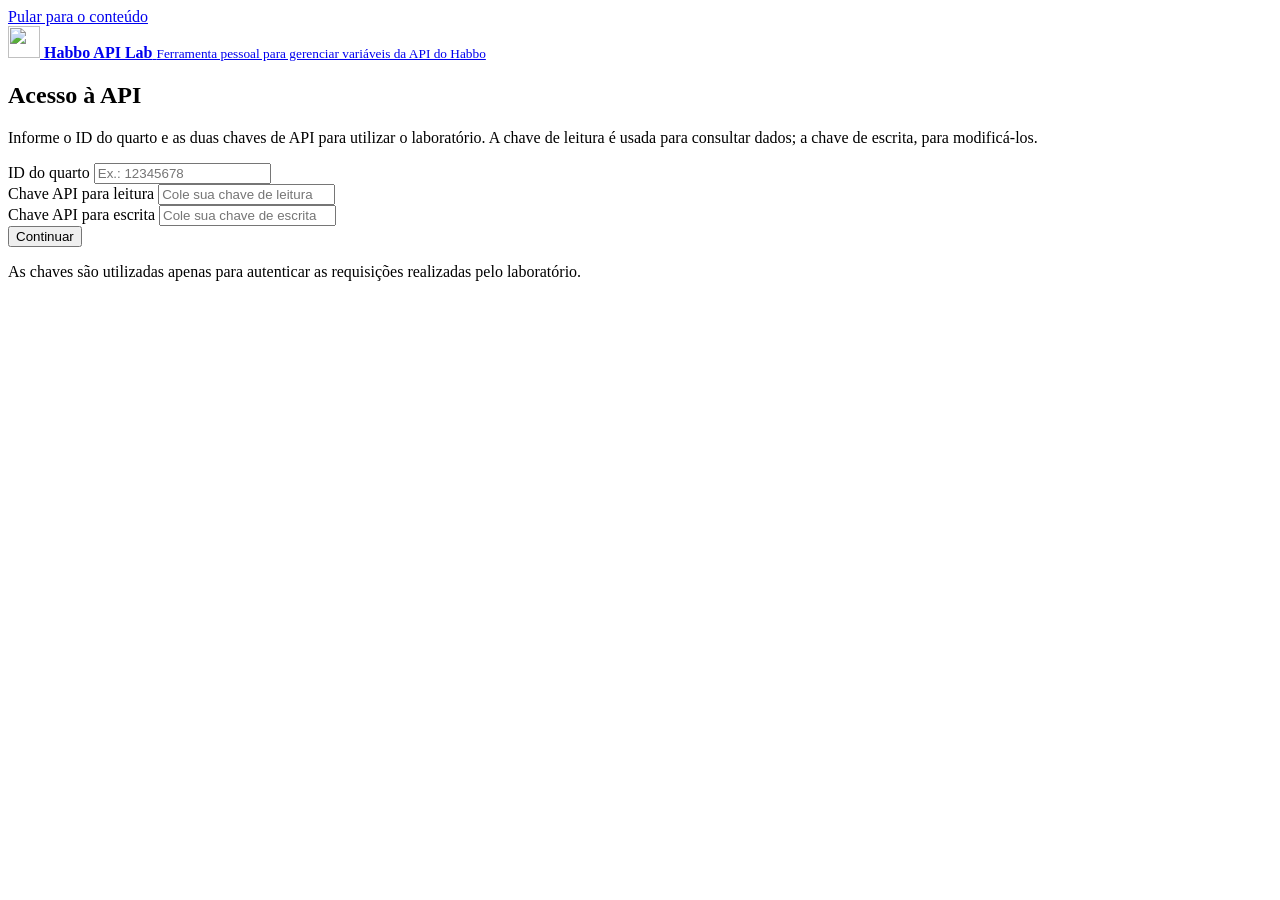
==== index.html @ a4f6c63f "Add files via upload" ====
<!DOCTYPE html>
<html lang="pt-BR">
<head>
  <meta charset="UTF-8">
  <meta name="viewport" content="width=device-width, initial-scale=1.0">
  <meta name="theme-color" content="#0b1020">
  <meta name="description" content="Acesso ao Habbo API Lab.">
  <title>Acesso — Habbo API Lab</title>
  <link rel="icon" href="icon.png" type="image/png">
  <link rel="stylesheet" href="style.css">
</head>
<body class="page-auth">

  <a class="skip-link" href="#main-content">Pular para o conteúdo</a>

  <header class="topbar">
    <div class="topbar-inner">
      <a class="brand" href="index.html" aria-label="Habbo API Lab — início">
        <span class="brand-icon" aria-hidden="true">
          <img src="icon.png" alt="" width="32" height="32">
        </span>
        <span class="brand-text">
          <strong>Habbo API Lab</strong>
          <small>Ferramenta pessoal para gerenciar variáveis da API do Habbo</small>
        </span>
      </a>
    </div>
  </header>

  <main class="main-content main-content-auth" id="main-content">

    <section class="panel panel-auth" aria-labelledby="auth-title">

      <div class="panel-header">
        <h1 id="auth-title" class="auth-title">Acesso à API</h1>
        <p class="panel-description">
          Informe o ID do quarto e as duas chaves de API para utilizar o laboratório.
          A chave de leitura é usada para consultar dados; a chave de escrita, para modificá-los.
        </p>
      </div>

      <div
        id="login-error"
        class="alert alert-danger"
        role="alert"
        hidden
      >
        <strong class="alert-title">Não foi possível continuar</strong>
        <p class="alert-message"></p>
      </div>

      <form
        id="login-form"
        class="auth-form"
        action="#"
        method="post"
      >

        <div class="field">
          <label for="room-id">ID do quarto</label>
          <input
            id="room-id"
            name="room-id"
            type="text"
            placeholder="Ex.: 12345678"
            inputmode="numeric"
            autocomplete="off"
            spellcheck="false"
            required
          >
        </div>

        <div class="field">
          <label for="read-api-key">Chave API para leitura</label>
          <input
            id="read-api-key"
            name="read-api-key"
            type="password"
            placeholder="Cole sua chave de leitura"
            autocomplete="off"
            spellcheck="false"
            required
          >
        </div>

        <div class="field">
          <label for="write-api-key">Chave API para escrita</label>
          <input
            id="write-api-key"
            name="write-api-key"
            type="password"
            placeholder="Cole sua chave de escrita"
            autocomplete="off"
            spellcheck="false"
            required
          >
        </div>

        <button
          id="login-submit"
          type="submit"
          class="action-button action-button-primary auth-submit"
        >
          Continuar
        </button>

      </form>

      <p class="auth-hint">
        As chaves são utilizadas apenas para autenticar as requisições realizadas pelo laboratório.
      </p>

    </section>

  </main>

</body>
</html>
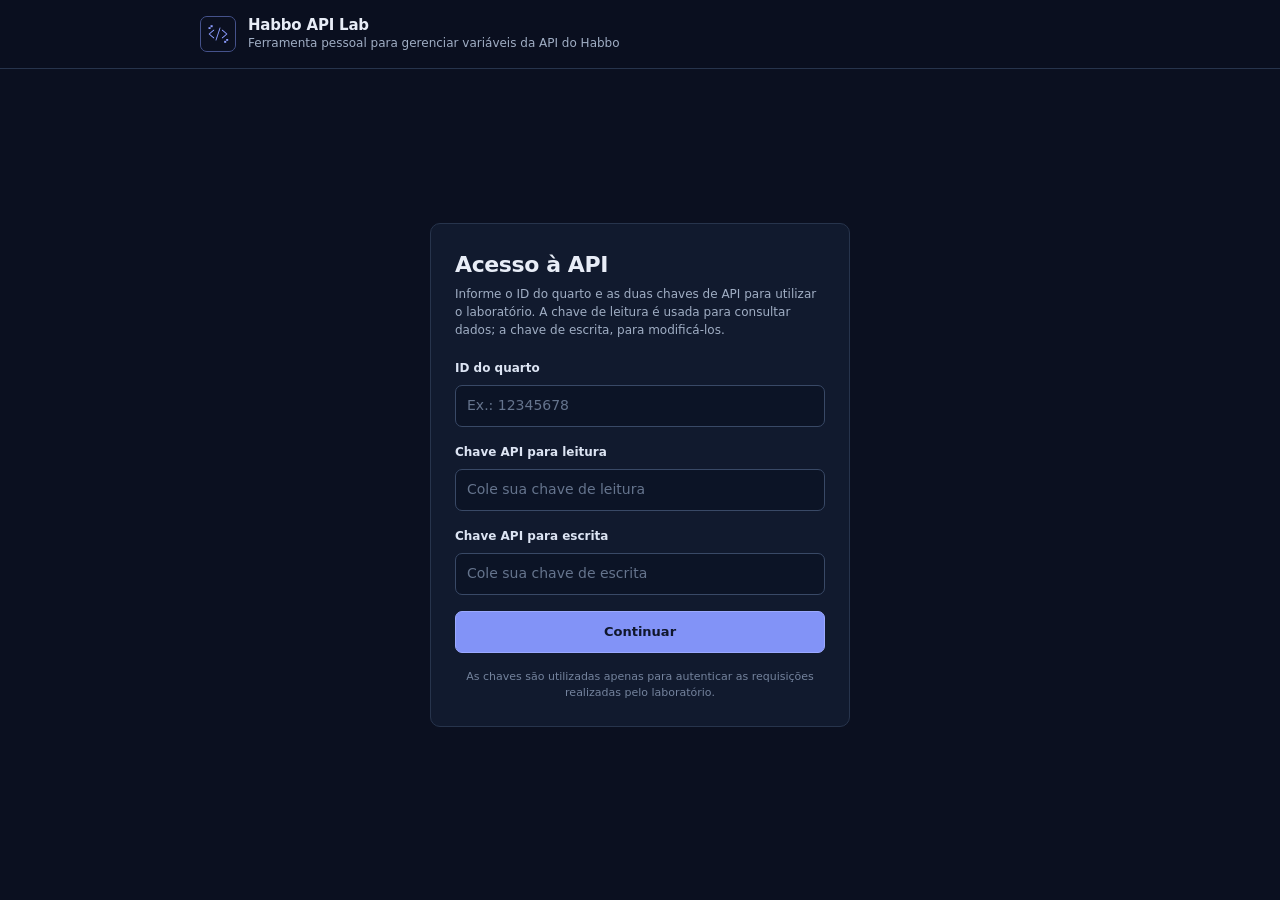
==== commit d7a82f50: "Update index.html" ====
--- a/index.html
+++ b/index.html
@@ -7,6 +7,7 @@
   <meta name="description" content="Acesso ao Habbo API Lab.">
   <title>Acesso — Habbo API Lab</title>
   <link rel="icon" href="icon.png" type="image/png">
+  <link rel="icon" href="icon.png">
   <link rel="stylesheet" href="style.css">
 </head>
 <body class="page-auth">
@@ -115,4 +116,4 @@
   </main>
 
 </body>
-</html>+</html>
--- a/style.css
+++ b/style.css
@@ -0,0 +1,1097 @@
+/* ============================================================
+   Habbo API Lab — styles
+   ============================================================ */
+
+:root {
+  color-scheme: dark;
+
+  /* Cores — superfícies */
+  --bg: #0b1020;
+  --surface: #111a2e;
+  --surface-raised: #172239;
+  --surface-input: #0c1426;
+  --surface-code: #0a1120;
+
+  /* Cores — bordas */
+  --border: #27344c;
+  --border-strong: #394966;
+  --border-hover: #526484;
+
+  /* Cores — texto */
+  --text: #e8edf7;
+  --text-secondary: #a0aec4;
+  --text-muted: #74839d;
+  --text-placeholder: #65748d;
+
+  /* Cores — destaque */
+  --accent: #8b9cff;
+  --accent-hover: #a5b2ff;
+  --accent-soft: rgb(139 156 255 / 12%);
+
+  /* Cores — perigo */
+  --danger: #ffb4b4;
+  --danger-bg: #351a27;
+  --danger-border: #8f3d50;
+
+  /* Espaçamentos */
+  --space-1: 4px;
+  --space-2: 8px;
+  --space-3: 12px;
+  --space-4: 16px;
+  --space-5: 20px;
+  --space-6: 24px;
+  --space-8: 32px;
+
+  /* Raios */
+  --radius: 10px;
+  --radius-sm: 7px;
+  --radius-xs: 5px;
+
+  /* Layout */
+  --content-max: 880px;
+  --content-gutter: 24px;
+
+  font-family: Inter, ui-sans-serif, system-ui, -apple-system,
+    BlinkMacSystemFont, "Segoe UI", sans-serif;
+}
+
+* {
+  box-sizing: border-box;
+}
+
+html {
+  scroll-behavior: smooth;
+  scroll-padding-top: 80px;
+}
+
+body {
+  margin: 0;
+  min-width: 320px;
+  min-height: 100vh;
+  background: var(--bg);
+  color: var(--text);
+  font-size: 14px;
+  line-height: 1.5;
+}
+
+button,
+input,
+select,
+textarea {
+  font: inherit;
+}
+
+a {
+  color: inherit;
+  text-decoration: none;
+}
+
+button:focus-visible,
+a:focus-visible,
+input:focus-visible,
+select:focus-visible,
+textarea:focus-visible {
+  outline: 2px solid var(--accent);
+  outline-offset: 3px;
+}
+
+[hidden] {
+  display: none !important;
+}
+
+.visually-hidden {
+  position: absolute;
+  width: 1px;
+  height: 1px;
+  padding: 0;
+  margin: -1px;
+  overflow: hidden;
+  clip: rect(0, 0, 0, 0);
+  white-space: nowrap;
+  border: 0;
+}
+
+/* Skip link — visível apenas no foco */
+
+.skip-link {
+  position: absolute;
+  top: -100px;
+  left: var(--space-4);
+  z-index: 100;
+  padding: var(--space-2) var(--space-3);
+  border: 1px solid var(--accent);
+  border-radius: var(--radius-xs);
+  background: var(--surface-raised);
+  color: var(--text);
+  font-size: 13px;
+  font-weight: 650;
+  transition: top 120ms ease;
+}
+
+.skip-link:focus {
+  top: var(--space-4);
+}
+
+/* ============================================================
+   Header (topbar fixa)
+   ============================================================ */
+
+.topbar {
+  position: sticky;
+  top: 0;
+  z-index: 20;
+  border-bottom: 1px solid var(--border);
+  background: rgba(11, 16, 32, 0.85);
+  backdrop-filter: blur(8px);
+}
+
+.topbar-inner {
+  display: flex;
+  align-items: center;
+  justify-content: space-between;
+  gap: var(--space-4);
+  width: min(100% - calc(var(--content-gutter) * 2), var(--content-max));
+  margin: 0 auto;
+  padding: var(--space-4) 0;
+}
+
+.brand {
+  display: flex;
+  align-items: center;
+  gap: var(--space-3);
+  min-width: 0;
+}
+
+.brand-icon {
+  display: grid;
+  place-items: center;
+  width: 36px;
+  height: 36px;
+  border: 1px solid #45528b;
+  border-radius: var(--radius-sm);
+  background: #202b50;
+  overflow: hidden;
+  flex-shrink: 0;
+}
+
+.brand-icon img {
+  display: block;
+  width: 100%;
+  height: 100%;
+  object-fit: contain;
+}
+
+.brand-text {
+  display: block;
+  min-width: 0;
+}
+
+.brand-text strong {
+  display: block;
+  color: var(--text);
+  font-size: 15px;
+  font-weight: 700;
+  letter-spacing: -0.2px;
+  line-height: 1.2;
+}
+
+.brand-text small {
+  display: block;
+  margin-top: 2px;
+  color: var(--text-secondary);
+  font-size: 12px;
+  line-height: 1.3;
+  white-space: nowrap;
+  overflow: hidden;
+  text-overflow: ellipsis;
+}
+
+.topbar-actions {
+  display: flex;
+  align-items: center;
+  gap: var(--space-3);
+}
+
+.connection-status {
+  display: inline-flex;
+  align-items: center;
+  gap: var(--space-2);
+  padding: var(--space-1) var(--space-2);
+  border: 1px solid var(--border);
+  border-radius: var(--radius-xs);
+  background: var(--surface);
+}
+
+.connection-status .status-indicator {
+  background: var(--text-muted);
+}
+
+.status-indicator {
+  flex-shrink: 0;
+  width: 8px;
+  height: 8px;
+  border-radius: 50%;
+  background: var(--text-muted);
+}
+
+.status-indicator-online { background: #70d6a0; }
+.status-indicator-offline { background: var(--text-muted); }
+
+/* ============================================================
+   Layout principal
+   ============================================================ */
+
+.main-content {
+  width: min(100% - calc(var(--content-gutter) * 2), var(--content-max));
+  margin: 0 auto;
+  padding: var(--space-8) 0 var(--space-6);
+}
+
+.main-content-wide {
+  width: min(100% - calc(var(--content-gutter) * 2), 1200px);
+}
+
+.page-title {
+  margin: 0 0 var(--space-5);
+  color: var(--text);
+  font-size: clamp(22px, 2.4vw, 26px);
+  font-weight: 750;
+  letter-spacing: -0.5px;
+}
+
+/* ============================================================
+   Página de Login (Auth)
+   ============================================================ */
+
+.page-auth {
+  display: flex;
+  flex-direction: column;
+  min-height: 100vh;
+}
+
+.main-content-auth {
+  display: flex;
+  flex: 1;
+  align-items: center;
+  justify-content: center;
+  padding: var(--space-8) var(--content-gutter);
+}
+
+.panel-auth {
+  width: 100%;
+  max-width: 420px;
+  margin-bottom: 0;
+}
+
+.auth-title {
+  margin: 0 0 var(--space-1);
+  font-size: 22px;
+  font-weight: 750;
+  letter-spacing: -0.4px;
+}
+
+.auth-form {
+  display: flex;
+  flex-direction: column;
+  gap: var(--space-4);
+  margin-top: var(--space-5);
+}
+
+.auth-submit {
+  width: 100%;
+  min-height: 46px;
+  font-size: 14px;
+}
+
+.auth-hint {
+  margin: var(--space-4) 0 0;
+  color: var(--text-muted);
+  font-size: 11px;
+  text-align: center;
+  line-height: 1.5;
+}
+
+/* ============================================================
+   Painéis
+   ============================================================ */
+
+.panel {
+  margin-bottom: var(--space-5);
+  padding: clamp(18px, 3vw, var(--space-6));
+  border: 1px solid var(--border);
+  border-radius: var(--radius);
+  background: var(--surface);
+  scroll-margin-top: 80px;
+}
+
+.panel-header {
+  margin-bottom: var(--space-5);
+}
+
+.panel-header h2 {
+  margin: 0 0 var(--space-1);
+  font-size: 15px;
+  font-weight: 700;
+  letter-spacing: -0.2px;
+}
+
+.panel-description {
+  margin: 0;
+  color: var(--text-secondary);
+  font-size: 12px;
+}
+
+/* ============================================================
+   Formulários
+   ============================================================ */
+
+.field {
+  display: flex;
+  flex-direction: column;
+  gap: var(--space-2);
+  min-width: 0;
+}
+
+.field label {
+  color: #dce4f3;
+  font-size: 12px;
+  font-weight: 650;
+}
+
+.field input,
+.field select,
+.field textarea {
+  width: 100%;
+  min-width: 0;
+  border: 1px solid var(--border-strong);
+  border-radius: var(--radius-sm);
+  background: var(--surface-input);
+  color: var(--text);
+  transition: border-color 150ms ease, box-shadow 150ms ease;
+}
+
+.field input,
+.field select {
+  min-height: 42px;
+  padding: 9px 11px;
+}
+
+.field textarea {
+  min-height: 108px;
+  padding: 11px;
+  resize: vertical;
+  font-family: "SFMono-Regular", Consolas, "Liberation Mono", monospace;
+  font-size: 12px;
+  line-height: 1.6;
+}
+
+.field input::placeholder,
+.field textarea::placeholder {
+  color: var(--text-placeholder);
+}
+
+.field input:hover,
+.field select:hover,
+.field textarea:hover {
+  border-color: var(--border-hover);
+}
+
+.field input:focus,
+.field select:focus,
+.field textarea:focus {
+  border-color: var(--accent);
+  outline: none;
+  box-shadow: 0 0 0 3px var(--accent-soft);
+}
+
+.field select {
+  cursor: pointer;
+}
+
+.field-help {
+  margin: 0;
+  color: var(--text-muted);
+  font-size: 11px;
+  line-height: 1.5;
+}
+
+.field-inline {
+  display: flex;
+  align-items: flex-end;
+  gap: var(--space-3);
+  margin-bottom: var(--space-4);
+}
+
+.field-inline .field {
+  flex: 1;
+  min-width: 0;
+}
+
+.field-inline .action-button {
+  flex-shrink: 0;
+}
+
+.field-inline-top {
+  margin-top: var(--space-5);
+  padding-top: var(--space-4);
+  border-top: 1px solid var(--border);
+}
+
+/* ============================================================
+   Botões
+   ============================================================ */
+
+.action-button {
+  display: inline-flex;
+  align-items: center;
+  justify-content: center;
+  gap: var(--space-2);
+  min-height: 42px;
+  padding: 9px var(--space-4);
+  border: 1px solid var(--border-strong);
+  border-radius: var(--radius-sm);
+  background: var(--surface-raised);
+  color: var(--text);
+  font-size: 13px;
+  font-weight: 700;
+  cursor: pointer;
+  white-space: nowrap;
+  transition: background-color 150ms ease, border-color 150ms ease,
+    transform 150ms ease, opacity 150ms ease;
+}
+
+.action-button:hover:not(:disabled) {
+  background: #1f2b45;
+  border-color: var(--border-hover);
+}
+
+.action-button:active:not(:disabled) {
+  transform: translateY(1px);
+}
+
+.action-button:disabled {
+  cursor: not-allowed;
+  opacity: 0.5;
+}
+
+.action-button-primary {
+  border-color: #9ba9ff;
+  background: #8293f7;
+  color: #10172c;
+}
+
+.action-button-primary:hover:not(:disabled) {
+  border-color: #c1caff;
+  background: var(--accent-hover);
+}
+
+.action-button-ghost {
+  background: transparent;
+  border-color: var(--border);
+  color: var(--text-secondary);
+}
+
+.action-button-ghost:hover:not(:disabled) {
+  background: var(--surface-raised);
+  border-color: var(--border-hover);
+  color: var(--text);
+}
+
+.action-button-danger {
+  border-color: var(--danger-border);
+  background: var(--danger-bg);
+  color: var(--danger);
+}
+
+.action-button-danger:hover:not(:disabled) {
+  background: #4a1f30;
+  border-color: var(--danger);
+}
+
+/* ============================================================
+   Alertas
+   ============================================================ */
+
+.alert {
+  display: flex;
+  flex-direction: column;
+  gap: 2px;
+  margin-top: var(--space-4);
+  padding: var(--space-3) var(--space-4);
+  border: 1px solid transparent;
+  border-radius: var(--radius-sm);
+}
+
+.alert-title {
+  font-size: 12px;
+  font-weight: 750;
+}
+
+.alert-message {
+  margin: 0;
+  font-size: 12px;
+  line-height: 1.5;
+}
+
+.alert-danger {
+  border-color: var(--danger-border);
+  background: var(--danger-bg);
+}
+
+.alert-danger .alert-title {
+  color: var(--danger);
+}
+
+.alert-danger .alert-message {
+  color: #e8c4c9;
+}
+
+/* ============================================================
+   Carregamento
+   ============================================================ */
+
+.loading-panel {
+  display: flex;
+  align-items: center;
+  gap: var(--space-3);
+  margin-top: var(--space-4);
+  padding: var(--space-3);
+  border: 1px solid #35456b;
+  border-radius: var(--radius-sm);
+  background: #17233d;
+}
+
+.spinner {
+  flex-shrink: 0;
+  width: 18px;
+  height: 18px;
+  border: 2px solid #46547b;
+  border-top-color: #a8b5ff;
+  border-radius: 50%;
+  animation: spin 700ms linear infinite;
+}
+
+.loading-panel strong {
+  display: block;
+  margin-bottom: 2px;
+  color: #dce4ff;
+  font-size: 12px;
+}
+
+.loading-panel p {
+  margin: 0;
+  color: var(--text-secondary);
+  font-size: 11px;
+}
+
+/* ============================================================
+   Estados vazios
+   ============================================================ */
+
+.empty-state {
+  display: flex;
+  align-items: flex-start;
+  gap: var(--space-3);
+  margin-top: var(--space-4);
+  padding: var(--space-4);
+  border: 1px dashed var(--border-strong);
+  border-radius: var(--radius-sm);
+  background: rgb(12 20 38 / 50%);
+}
+
+.empty-icon {
+  display: grid;
+  flex-shrink: 0;
+  place-items: center;
+  width: 30px;
+  height: 30px;
+  border: 1px solid var(--border);
+  border-radius: var(--radius-xs);
+  background: var(--surface-raised);
+  color: #a9b8d6;
+  font-size: 16px;
+}
+
+.empty-state strong {
+  display: block;
+  margin: 1px 0 var(--space-1);
+  color: #dbe4f4;
+  font-size: 12px;
+}
+
+.empty-state p {
+  margin: 0;
+  color: var(--text-secondary);
+  font-size: 11px;
+  line-height: 1.6;
+}
+
+/* ============================================================
+   Navegação por categorias
+   ============================================================ */
+
+.category-nav {
+  display: flex;
+  gap: var(--space-1);
+  margin-bottom: var(--space-5);
+  border-bottom: 1px solid var(--border);
+}
+
+.category-tab {
+  padding: var(--space-3) var(--space-4);
+  border: 0;
+  border-bottom: 2px solid transparent;
+  background: transparent;
+  color: var(--text-secondary);
+  font-size: 13px;
+  font-weight: 650;
+  cursor: pointer;
+  transition: color 150ms ease, border-color 150ms ease;
+}
+
+.category-tab:hover {
+  color: var(--text);
+}
+
+.category-tab.is-active {
+  color: var(--accent);
+  border-bottom-color: var(--accent);
+}
+
+.category-panel {
+  display: none;
+}
+
+.category-panel.is-active {
+  display: block;
+}
+
+/* ============================================================
+   Barra de filtros
+   ============================================================ */
+
+.filter-bar {
+  display: flex;
+  align-items: flex-end;
+  gap: var(--space-3);
+  margin-bottom: var(--space-4);
+}
+
+.filter-bar-top {
+  margin-top: var(--space-5);
+  padding-top: var(--space-4);
+  border-top: 1px solid var(--border);
+}
+
+.filter-field {
+  flex: 1;
+  min-width: 0;
+}
+
+/* ============================================================
+   Tabela
+   ============================================================ */
+
+.table-section {
+  margin-top: var(--space-4);
+}
+
+.table-meta {
+  display: flex;
+  align-items: center;
+  justify-content: space-between;
+  gap: var(--space-3);
+  margin-bottom: var(--space-2);
+}
+
+.table-count {
+  display: inline-flex;
+  align-items: baseline;
+  gap: var(--space-1);
+  color: var(--text-secondary);
+  font-size: 12px;
+}
+
+.table-count > span:first-child {
+  color: var(--text);
+  font-weight: 750;
+}
+
+.table-count-label {
+  color: var(--text-muted);
+  font-size: 11px;
+}
+
+.table-wrapper {
+  margin-top: var(--space-4);
+  overflow-x: auto;
+  border: 1px solid var(--border);
+  border-radius: var(--radius-sm);
+}
+
+.table-section .table-wrapper {
+  margin-top: 0;
+}
+
+.data-table {
+  width: 100%;
+  min-width: 640px;
+  border-collapse: collapse;
+  font-size: 12px;
+  table-layout: auto;
+}
+
+.data-table thead {
+  background: var(--surface-raised);
+}
+
+.data-table th {
+  padding: var(--space-3) var(--space-4);
+  border-bottom: 1px solid var(--border);
+  color: var(--text-secondary);
+  font-size: 11px;
+  font-weight: 750;
+  text-align: left;
+  letter-spacing: 0.5px;
+  text-transform: uppercase;
+  white-space: nowrap;
+  vertical-align: bottom;
+}
+
+.data-table td {
+  padding: var(--space-3) var(--space-4);
+  border-bottom: 1px solid var(--border);
+  color: var(--text);
+  vertical-align: top;
+  word-break: break-word;
+}
+
+.data-table tbody tr:last-child td {
+  border-bottom: 0;
+}
+
+.data-table tbody tr:hover {
+  background: var(--surface-raised);
+}
+
+.data-table th.col-actions,
+.data-table td.cell-actions {
+  width: 150px;
+  min-width: 150px;
+  max-width: 150px;
+}
+
+.cell-actions-inner {
+  display: flex;
+  flex-wrap: wrap;
+  gap: var(--space-2);
+  align-items: flex-start;
+}
+
+.data-table .cell-actions button {
+  padding: 4px 8px;
+  border: 1px solid var(--border-strong);
+  border-radius: var(--radius-xs);
+  background: var(--surface-input);
+  color: var(--text-secondary);
+  font-size: 11px;
+  line-height: 1.4;
+  cursor: pointer;
+  transition: color 150ms ease, border-color 150ms ease,
+    background-color 150ms ease;
+}
+
+.data-table .cell-actions button:hover {
+  color: var(--text);
+  border-color: var(--border-hover);
+}
+
+.data-table .cell-actions button.is-danger {
+  color: var(--danger);
+  border-color: var(--danger-border);
+}
+
+.data-table .cell-actions button.is-danger:hover {
+  background: var(--danger-bg);
+  color: var(--danger);
+  border-color: var(--danger);
+}
+
+.data-table td input {
+  width: 100%;
+  min-width: 0;
+  padding: 6px 8px;
+  border: 1px solid var(--border-strong);
+  border-radius: var(--radius-xs);
+  background: var(--surface-input);
+  color: var(--text);
+  font-size: 12px;
+  line-height: 1.4;
+  transition: border-color 150ms ease, box-shadow 150ms ease;
+}
+
+.data-table td input:hover {
+  border-color: var(--border-hover);
+}
+
+.data-table td input:focus {
+  border-color: var(--accent);
+  outline: none;
+  box-shadow: 0 0 0 3px var(--accent-soft);
+}
+
+/* ============================================================
+   Área do Avatar do Usuário (expandido)
+   ============================================================ */
+
+.user-avatar-area {
+  display: flex;
+  align-items: flex-end;
+  gap: var(--space-4);
+  margin-bottom: var(--space-4);
+  padding: var(--space-4);
+  border: 1px solid var(--border);
+  border-radius: var(--radius-sm);
+  background: var(--surface-raised);
+}
+
+.user-avatar-slot {
+  flex-shrink: 0;
+  position: relative;
+  width: 100px;
+  height: 160px;
+  border: 1px solid var(--border);
+  border-radius: var(--radius-sm);
+  background: #0e1628;
+  overflow: hidden;
+}
+
+.user-avatar {
+  display: block;
+  width: 100%;
+  height: 100%;
+  object-fit: contain;
+  object-position: center bottom;
+  image-rendering: pixelated;
+  position: relative;
+  z-index: 1;
+}
+
+.user-avatar-fallback {
+  position: absolute;
+  inset: 0;
+  z-index: 0;
+  display: flex;
+  align-items: center;
+  justify-content: center;
+  color: var(--text-muted);
+  font-size: 28px;
+  font-weight: 300;
+}
+
+.user-avatar-info {
+  flex: 1;
+  min-width: 0;
+  padding-bottom: var(--space-2);
+  display: flex;
+  flex-direction: column;
+  gap: var(--space-2);
+}
+
+.user-avatar-name {
+  margin: 0;
+  color: var(--text);
+  font-size: 18px;
+  font-weight: 750;
+  letter-spacing: -0.3px;
+  word-break: break-word;
+}
+
+.user-avatar-status {
+  display: flex;
+  align-items: center;
+  gap: var(--space-2);
+  margin: 0;
+  font-size: 13px;
+  color: var(--text-secondary);
+}
+
+.user-avatar-mission {
+  margin: 0;
+  color: var(--text-muted);
+  font-size: 13px;
+  font-style: italic;
+  line-height: 1.5;
+  word-break: break-word;
+}
+
+.user-avatar-mission::before {
+  content: "\201C";
+}
+
+.user-avatar-mission::after {
+  content: "\201D";
+}
+
+.user-avatar-meta {
+  display: grid;
+  grid-template-columns: auto 1fr;
+  gap: var(--space-1) var(--space-3);
+  margin: var(--space-2) 0 0;
+  font-size: 12px;
+}
+
+.user-avatar-meta dt {
+  color: var(--text-muted);
+  font-weight: 650;
+  white-space: nowrap;
+}
+
+.user-avatar-meta dd {
+  margin: 0;
+  color: var(--text-secondary);
+}
+
+/* ============================================================
+   Toast (notificações)
+   ============================================================ */
+
+.toast-container {
+  position: fixed;
+  bottom: var(--space-5);
+  right: var(--space-5);
+  z-index: 1000;
+  display: flex;
+  flex-direction: column;
+  gap: var(--space-3);
+  pointer-events: none;
+}
+
+.toast {
+  display: flex;
+  align-items: flex-start;
+  gap: var(--space-3);
+  min-width: 300px;
+  max-width: 400px;
+  padding: var(--space-3) var(--space-4);
+  border: 1px solid var(--border-strong);
+  border-radius: var(--radius-sm);
+  background: var(--surface-raised);
+  color: var(--text);
+  font-size: 13px;
+  box-shadow: 0 4px 12px rgba(0, 0, 0, 0.4);
+  pointer-events: auto;
+  animation: slideIn 0.3s ease forwards;
+}
+
+.toast-danger {
+  border-color: var(--danger-border);
+  background: var(--danger-bg);
+  color: #e8c4c9;
+}
+
+.toast-success {
+  border-color: #28694a;
+  background: #123126;
+  color: #9be4bd;
+}
+
+.toast-info {
+  border-color: var(--accent);
+  background: #1f2b45;
+  color: var(--text);
+}
+
+@keyframes slideIn {
+  from { transform: translateX(100%); opacity: 0; }
+  to { transform: translateX(0); opacity: 1; }
+}
+
+.toast.hiding {
+  animation: slideOut 0.3s ease forwards;
+}
+
+@keyframes slideOut {
+  from { transform: translateX(0); opacity: 1; }
+  to { transform: translateX(100%); opacity: 0; }
+}
+
+/* ============================================================
+   Dica
+   ============================================================ */
+
+.hint-text {
+  margin: var(--space-2) 0 var(--space-4);
+  color: var(--text-muted);
+  font-size: 11px;
+  font-style: italic;
+  line-height: 1.4;
+}
+
+/* ============================================================
+   Animações
+   ============================================================ */
+
+@keyframes spin {
+  to { transform: rotate(360deg); }
+}
+
+/* ============================================================
+   Responsivo
+   ============================================================ */
+
+@media (max-width: 700px) {
+  .topbar-inner {
+    width: calc(100% - var(--space-8));
+    padding: var(--space-3) 0;
+  }
+
+  .brand-text small { display: none; }
+  .brand-icon { width: 32px; height: 32px; }
+
+  .main-content, .main-content-wide {
+    width: 100%;
+    padding: var(--space-5) var(--space-4) var(--space-4);
+  }
+
+  .main-content-auth {
+    padding: var(--space-5) var(--space-4);
+  }
+
+  .panel { margin-bottom: var(--space-4); }
+
+  .category-nav { overflow-x: auto; }
+  .category-tab { white-space: nowrap; }
+
+  .field-inline, .filter-bar {
+    flex-direction: column;
+    align-items: stretch;
+  }
+
+  .field-inline .action-button,
+  .filter-bar .action-button { width: 100%; }
+
+  .data-table { font-size: 11px; }
+  .data-table th, .data-table td { padding: var(--space-2) var(--space-3); }
+  .data-table th.col-actions, .data-table td.cell-actions { width: 120px; min-width: 120px; max-width: 120px; }
+
+  .user-avatar-area { flex-direction: column; align-items: center; text-align: center; }
+  .user-avatar-info { padding-bottom: 0; }
+  .user-avatar-meta { grid-template-columns: 1fr; gap: 2px; text-align: left; width: 100%; }
+  .user-avatar-meta dt { margin-top: var(--space-2); }
+}
+
+@media (max-width: 420px) {
+  .main-content { padding: var(--space-4) var(--space-3) var(--space-3); }
+  .panel { padding: var(--space-4) var(--space-3); }
+  .panel-auth { padding: var(--space-5) var(--space-4); }
+}
+
+@media (prefers-reduced-motion: reduce) {
+  *, *::before, *::after {
+    scroll-behavior: auto !important;
+    animation-duration: 0.01ms !important;
+    animation-iteration-count: 1 !important;
+    transition-duration: 0.01ms !important;
+  }
+}
